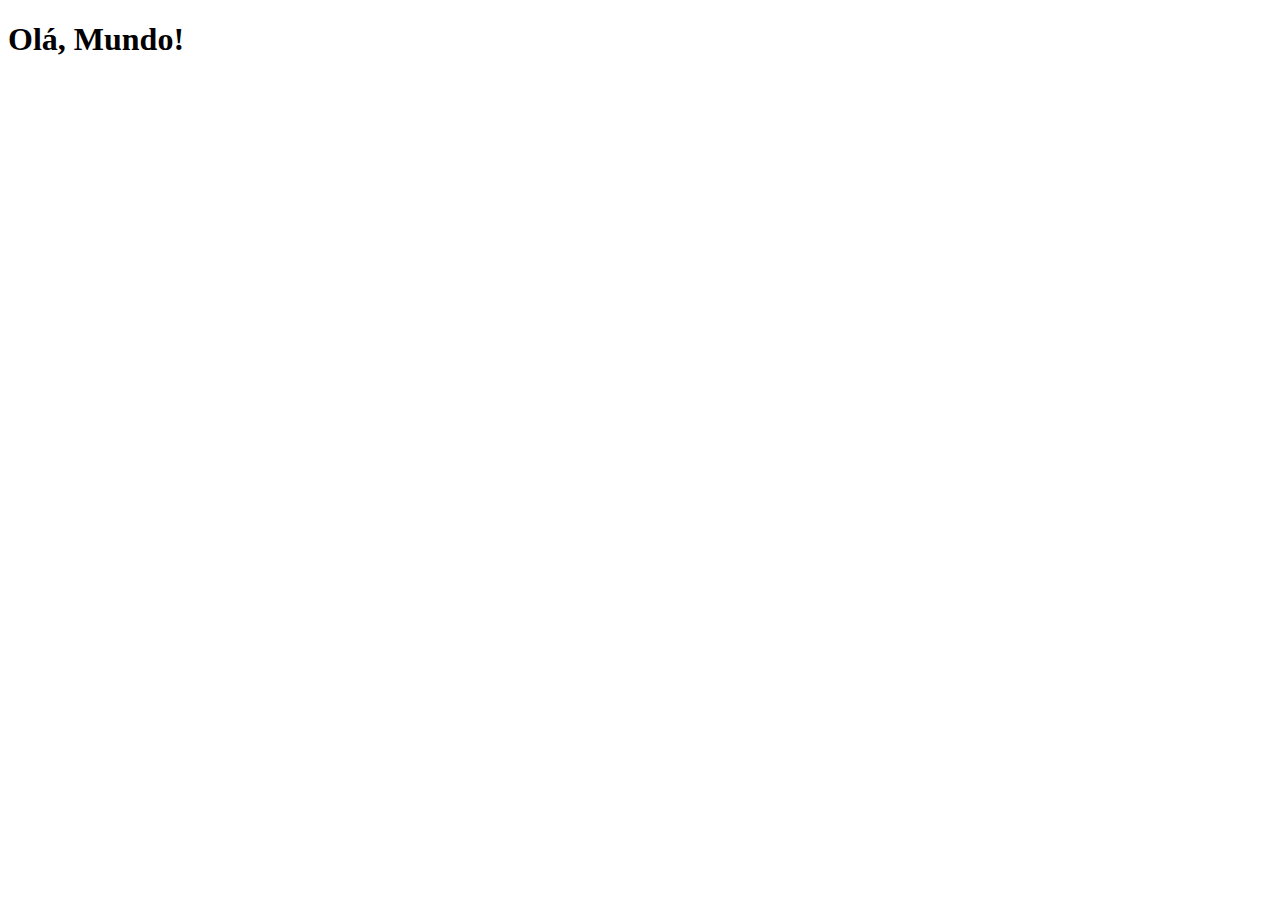
==== index.html @ 028bb94a "Criação do projeto de redes sociais." ====
<!DOCTYPE html>
<html lang="pt-br">
<head>
    <meta charset="UTF-8">
    <meta name="viewport" content="width=device-width, initial-scale=1.0">
    <title>Projeto Redes Sociais</title>
    <link rel="shortcut icon" href="pacote-d013/favicon.ico" type="image/x-icon">
</head>
<body>
    <h1>Olá, Mundo!</h1>
</body>
</html>
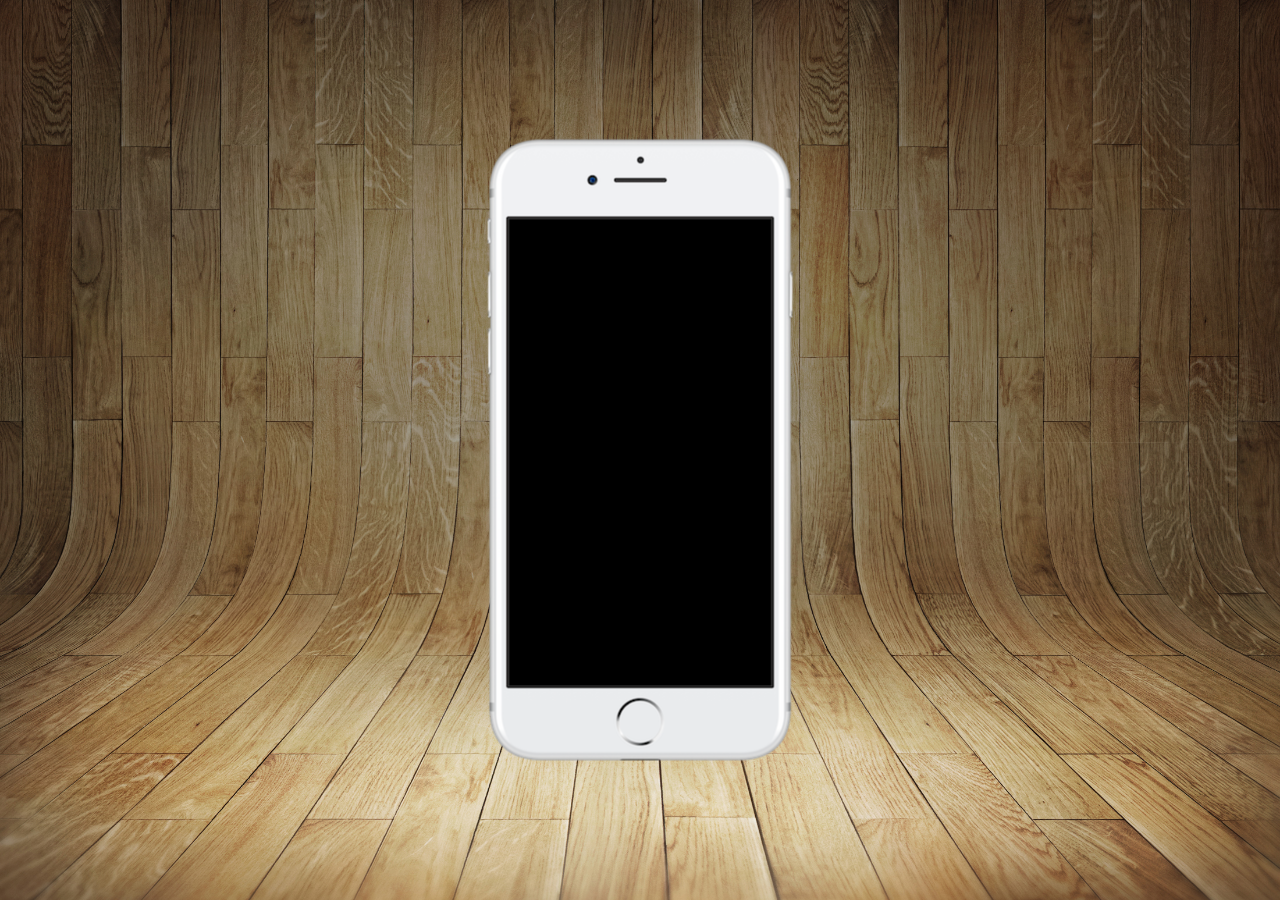
==== commit 3c2ff7e6: "Inicio do projeto de redes sociais" ====
--- a/index.html
+++ b/index.html
@@ -5,8 +5,16 @@
     <meta name="viewport" content="width=device-width, initial-scale=1.0">
     <title>Projeto Redes Sociais</title>
     <link rel="shortcut icon" href="pacote-d013/favicon.ico" type="image/x-icon">
+    <link rel="stylesheet" href="/estilos/style.css">
 </head>
 <body>
-    <h1>Olá, Mundo!</h1>
+    <main>
+        <section id="telefone">
+
+        </section>
+        <section id="redes-sociais">
+            
+        </section>
+    </main>
 </body>
 </html>--- a/estilos/style.css
+++ b/estilos/style.css
@@ -0,0 +1,34 @@
+@charset "UTF-8";
+
+* {
+    margin: 0;
+    padding: 0;
+    box-sizing: border-box;
+}
+
+html, body {
+    width: 100vw;
+    height: 100vh;
+    background-color: black;
+}
+
+body {
+    background: url(../imagens/fundo-madeira.jpg) no-repeat fixed;
+    background-size: cover;
+}
+
+main {
+    height: 100vh;
+    position: relative;
+}
+
+#telefone {
+    position: absolute;
+    height: 627px;
+    width: 311px;
+    top: 50%;
+    left: 50%;
+    transform: translate(-50%, -50%);
+    background: url(../imagens/frame-iphone.png) no-repeat fixed;
+    background-size: auto;
+}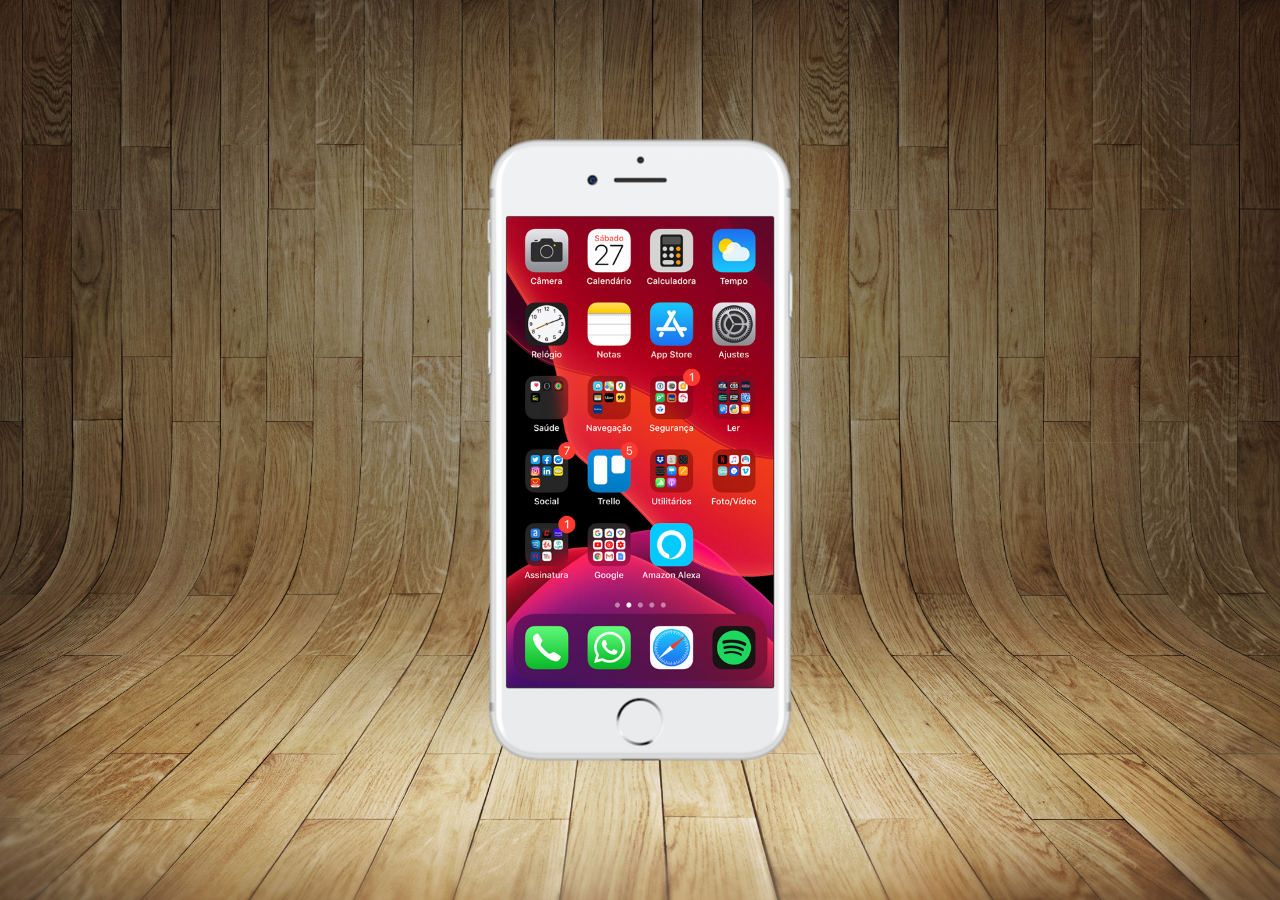
==== commit 0d3d2b35: "Criei a tela home" ====
--- a/index.html
+++ b/index.html
@@ -10,7 +10,7 @@
 <body>
     <main>
         <section id="telefone">
-
+            <iframe src="home.html" name="tela" id="tela" frameborder="0"></iframe>
         </section>
         <section id="redes-sociais">
             
--- a/estilos/style.css
+++ b/estilos/style.css
@@ -31,4 +31,13 @@
     transform: translate(-50%, -50%);
     background: url(../imagens/frame-iphone.png) no-repeat fixed;
     background-size: auto;
+}
+
+#tela {
+    position: relative;
+    top: 80px;
+    left: 22px;
+    width: 267px;
+    height: 471px;
+
 }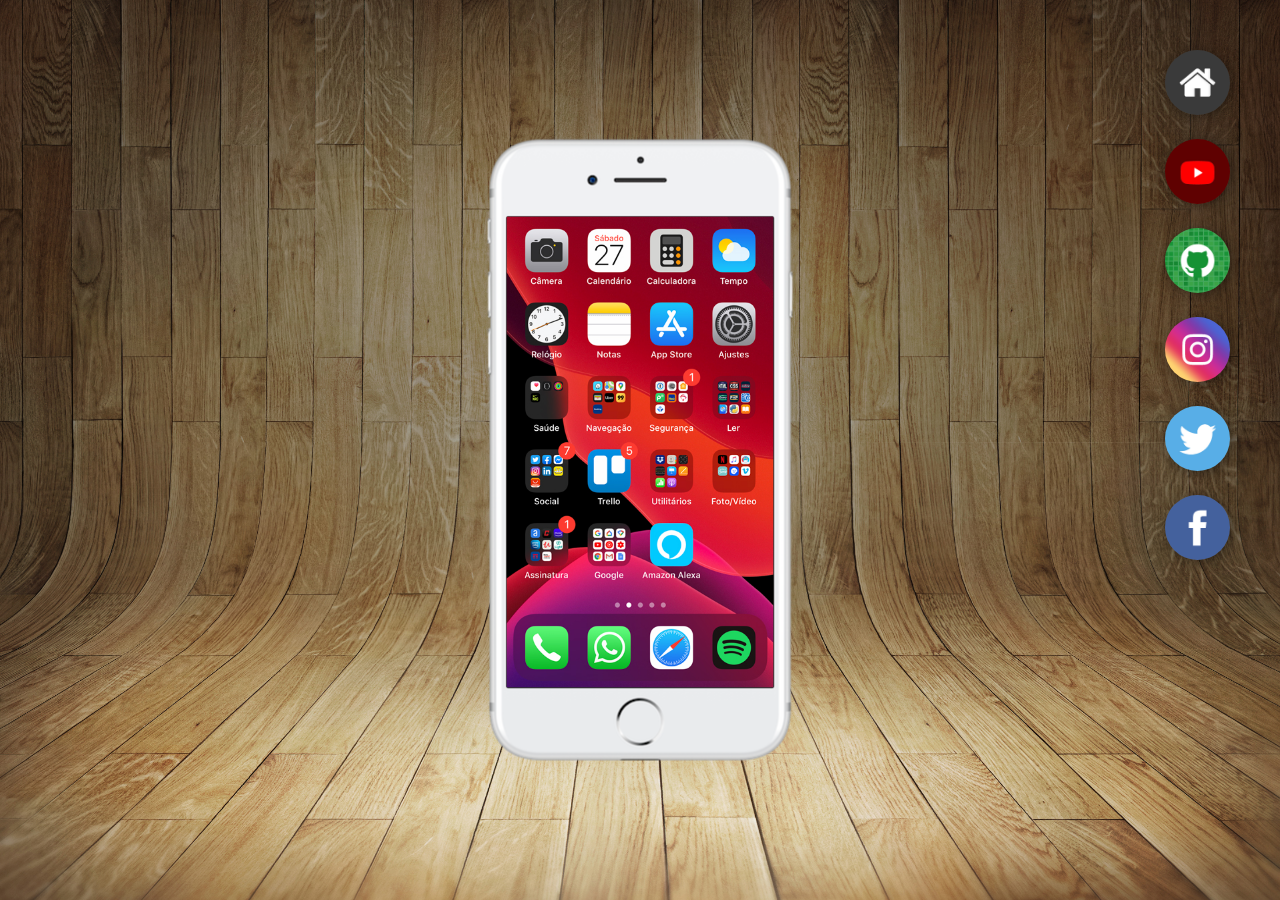
==== commit 5adc6b57: "Criação dos botões das redes" ====
--- a/index.html
+++ b/index.html
@@ -13,7 +13,26 @@
             <iframe src="home.html" name="tela" id="tela" frameborder="0"></iframe>
         </section>
         <section id="redes-sociais">
-            
+            <nav>
+                <a href="home.html" target="tela">
+                    <img src="imagens/logo-home.jpg" alt="">
+                </a>
+                <a href="youtube.html" target="tela">
+                    <img src="imagens/logo-youtube.jpg" alt="">
+                </a>
+                <a href="github.html" target="tela">
+                    <img src="imagens/logo-github.jpg" alt="">
+                </a>
+                <a href="instagram.html" target="tela">
+                    <img src="imagens/logo-instagram.jpg" alt="">
+                </a>
+                <a href="twitter.html" target="tela">
+                    <img src="imagens/logo-twitter.jpg" alt="">
+                </a>
+                <a href="facebook.html" target="tela">
+                    <img src="imagens/logo-facebook.jpg" alt="">
+                </a>
+            </nav>
         </section>
     </main>
 </body>
--- a/estilos/style.css
+++ b/estilos/style.css
@@ -40,4 +40,26 @@
     width: 267px;
     height: 471px;
 
+}
+
+#redes-sociais nav {
+    display: flex;
+    flex-direction: column;
+    text-align: right;
+    padding: 40px;
+}
+
+#redes-sociais img {
+    width: 65px;
+    border-radius: 50%;
+    box-shadow: 2px 2px 12px rgba(0, 0, 0, 0.400);
+    margin: 10px;
+    box-sizing: border-box;
+}
+
+#redes-sociais img:hover {
+    border: 2px solid white;
+    transform: translate(-4px, -4px);
+    transition: transform .24s;
+    box-shadow: 4px 4px 12px rgba(0, 0, 0, 0.800);
 }